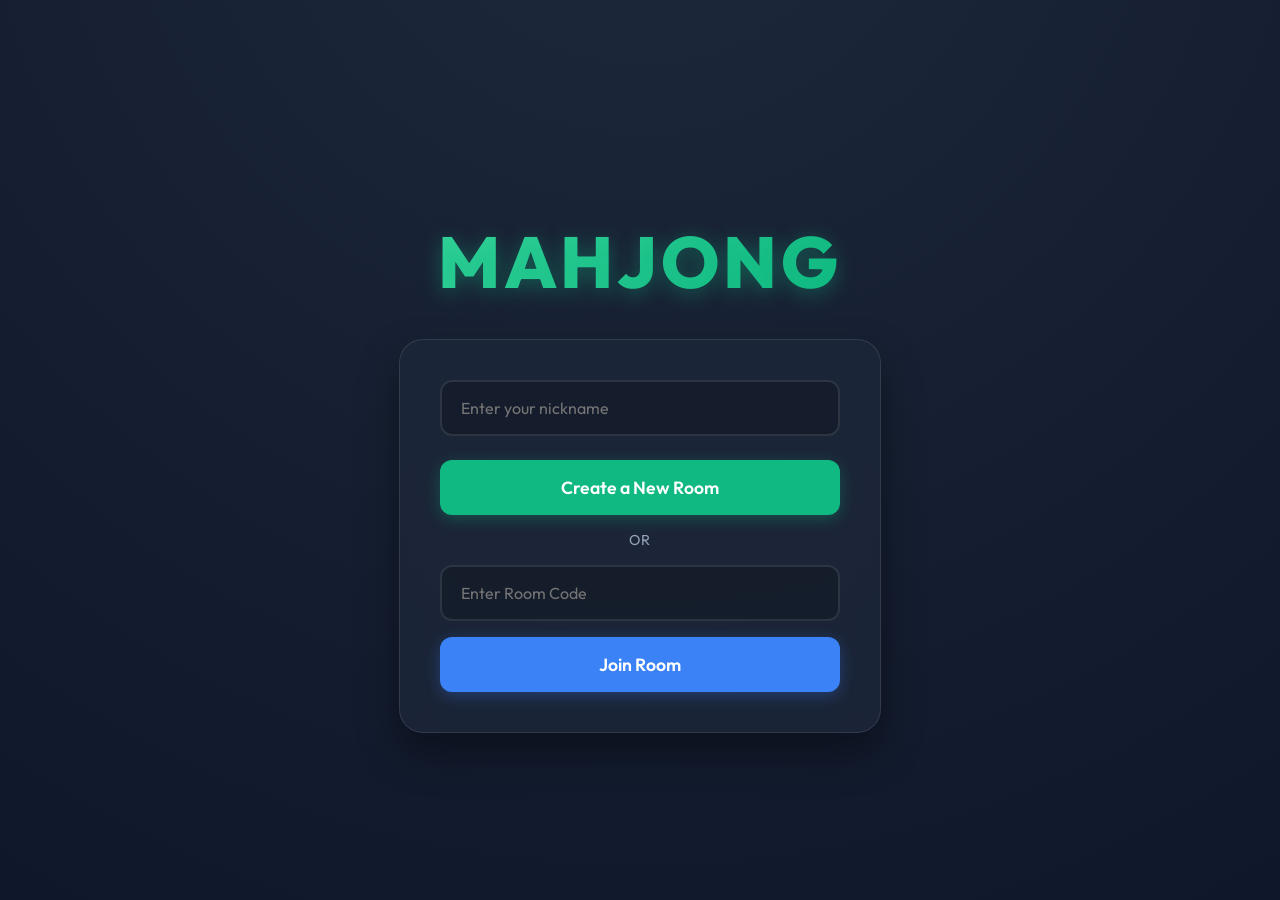
==== frontend/index.html @ 9e313554 "Initial commit: Mahjong with Auto-Play Bots and SVG UI" ====
<!DOCTYPE html>
<html lang="en">
<head>
    <meta charset="UTF-8">
    <meta name="viewport" content="width=device-width, initial-scale=1.0">
    <title>Mahjong Realtime</title>
    <link rel="stylesheet" href="style.css">
    <link href="https://fonts.googleapis.com/css2?family=Outfit:wght@300;400;600;800&display=swap" rel="stylesheet">
</head>
<body>
    <div id="app">
        <!-- Landing Screen -->
        <div id="landing" class="screen">
            <h1 class="title">MAHJONG</h1>
            <div class="card">
                <input type="text" id="nickname" placeholder="Enter your nickname" autocomplete="off" />
                <div class="actions">
                    <button id="btn-create">Create a New Room</button>
                    <div class="divider">or</div>
                    <input type="text" id="room-code" placeholder="Enter Room Code" autocomplete="off" />
                    <button id="btn-join" class="btn-secondary">Join Room</button>
                </div>
            </div>
        </div>
        
        <!-- Lobby / Waiting Room Screen -->
        <div id="lobby" class="screen hidden">
            <div class="card">
                <h2>Waiting Room</h2>
                <div class="room-code-display">
                    Room Code: <span id="display-room-code" class="highlight">---</span>
                </div>
                
                <div class="players-container">
                    <h3>Players <span class="count">(1/4)</span></h3>
                    <ul class="players-list" id="players-list">
                        <li>You (Host)</li>
                        <li class="empty-slot">Waiting for player...</li>
                        <li class="empty-slot">Waiting for player...</li>
                        <li class="empty-slot">Waiting for player...</li>
                    </ul>
                </div>
                
                <button id="btn-start" disabled>Start Game</button>
            </div>
        </div>

        <!-- Game Screen -->
        <div id="game" class="screen hidden">
            <div id="opponents-area" class="opponents-container">
                <!-- Opponent info populated dynamically -->
            </div>

            <div style="position: absolute; top: 1rem; right: 1rem;">
                <button id="toggle-style" class="btn-secondary" style="padding: 0.5rem 1rem; font-size: 0.8rem;">Toggle Basic Tiles</button>
            </div>

            <div class="center-board">
                <div class="turn-indicator">
                    <h2 id="current-turn-display">Waiting...</h2>
                    <div id="turn-timer" class="timer-badge">--</div>
                </div>
                
                <div class="discard-area">
                    <h3>Center Discard Pool</h3>
                    <div id="discard-pool" class="discard-pool"></div>
                </div>
            </div>

            <div class="player-area">
                <div id="melds-area" class="melds-container"></div>
                <div class="hand-container" id="my-hand"></div>
            </div>
        </div>
    </div>
    <script src="app.js"></script>
</body>
</html>
---- frontend/style.css ----
:root {
    --bg-color: #0f172a;
    --card-bg: rgba(30, 41, 59, 0.7);
    --text-main: #f8fafc;
    --text-muted: #94a3b8;
    --accent: #10b981;
    --accent-hover: #059669;
    --secondary: #3b82f6;
    --secondary-hover: #2563eb;
    --border: rgba(255, 255, 255, 0.1);
}

body {
    margin: 0;
    font-family: 'Outfit', sans-serif;
    background-color: var(--bg-color);
    background-image: radial-gradient(circle at 50% -20%, #1e293b, #0f172a);
    color: var(--text-main);
    display: flex;
    justify-content: center;
    align-items: center;
    min-height: 100vh;
}

#app {
    width: 100%;
    display: flex;
    justify-content: center;
}

.screen {
    display: flex;
    flex-direction: column;
    align-items: center;
    width: 100%;
    max-width: 800px;
    animation: fadeIn 0.4s ease-out;
}

.hidden {
    display: none !important;
}

.title {
    font-size: 4.5rem;
    font-weight: 800;
    margin-bottom: 2rem;
    letter-spacing: 4px;
    text-shadow: 0 4px 20px rgba(16, 185, 129, 0.4);
    color: transparent;
    background: linear-gradient(135deg, #34d399, #10b981);
    -webkit-background-clip: text;
    background-clip: text;
}

.card {
    background: var(--card-bg);
    backdrop-filter: blur(12px);
    border: 1px solid var(--border);
    padding: 2.5rem;
    border-radius: 1.5rem;
    box-shadow: 0 20px 40px rgba(0,0,0,0.4);
    width: 100%;
    max-width: 400px;
    display: flex;
    flex-direction: column;
    gap: 1.5rem;
}

.card h2 {
    margin: 0 0 1rem 0;
    font-size: 2rem;
    text-align: center;
}

input {
    padding: 1rem 1.2rem;
    border-radius: 0.75rem;
    border: 2px solid var(--border);
    background: rgba(0, 0, 0, 0.2);
    color: white;
    font-size: 1rem;
    font-family: inherit;
    outline: none;
    transition: all 0.3s ease;
}

input:focus {
    border-color: var(--accent);
    box-shadow: 0 0 15px rgba(16, 185, 129, 0.2);
}

.actions {
    display: flex;
    flex-direction: column;
    gap: 1rem;
}

button {
    background-color: var(--accent);
    color: white;
    border: none;
    padding: 1rem;
    border-radius: 0.75rem;
    font-size: 1.1rem;
    font-weight: 600;
    cursor: pointer;
    transition: all 0.2s ease;
    font-family: inherit;
    box-shadow: 0 4px 15px rgba(16, 185, 129, 0.3);
}

button:hover:not(:disabled) {
    background-color: var(--accent-hover);
    transform: translateY(-2px);
    box-shadow: 0 6px 20px rgba(16, 185, 129, 0.4);
}

button:active:not(:disabled) {
    transform: translateY(1px);
}

button:disabled {
    background-color: #334155;
    color: #64748b;
    cursor: not-allowed;
    box-shadow: none;
}

.btn-secondary {
    background-color: var(--secondary);
    box-shadow: 0 4px 15px rgba(59, 130, 246, 0.3);
}

.btn-secondary:hover {
    background-color: var(--secondary-hover);
    box-shadow: 0 6px 20px rgba(59, 130, 246, 0.4);
}

.divider {
    text-align: center;
    color: var(--text-muted);
    font-size: 0.9rem;
    text-transform: uppercase;
    letter-spacing: 1px;
}

/* Lobby Styles */
.room-code-display {
    text-align: center;
    font-size: 1.2rem;
    padding: 1rem;
    background: rgba(0,0,0,0.2);
    border-radius: 0.75rem;
    border: 1px solid var(--border);
}

.highlight {
    color: var(--accent);
    font-weight: bold;
    letter-spacing: 2px;
}

.players-container h3 {
    margin: 0 0 1rem 0;
    font-size: 1.1rem;
    color: var(--text-muted);
    display: flex;
    justify-content: space-between;
}

.players-list {
    list-style: none;
    padding: 0;
    margin: 0 0 1.5rem 0;
    display: flex;
    flex-direction: column;
    gap: 0.5rem;
}

.players-list li {
    padding: 0.8rem 1rem;
    background: rgba(255,255,255,0.05);
    border-radius: 0.5rem;
    font-weight: 500;
}

.players-list li.empty-slot {
    color: var(--text-muted);
    font-style: italic;
    background: transparent;
    border: 1px dashed var(--border);
}

@keyframes fadeIn {
    from { opacity: 0; transform: translateY(10px); }
    to { opacity: 1; transform: translateY(0); }
}

/* --- Premium Game Board Layout --- */
.opponents-container {
    display: flex;
    justify-content: space-around;
    align-items: flex-start;
    padding: 1rem;
    gap: 1rem;
    margin-bottom: 2rem;
    background: rgba(0,0,0,0.2);
    border-radius: 1rem;
}

.opponent-card {
    background: rgba(30, 41, 59, 0.8);
    border: 2px solid transparent;
    border-radius: 0.8rem;
    padding: 1rem;
    text-align: center;
    width: 150px;
    box-shadow: 0 4px 6px rgba(0,0,0,0.3);
    transition: border-color 0.3s;
}

.opponent-card.active-turn {
    border-color: var(--accent);
    box-shadow: 0 0 15px rgba(16, 185, 129, 0.4);
}

.opp-name {
    font-weight: 800;
    font-size: 1.1rem;
    color: var(--text);
    margin-bottom: 0.5rem;
}

.opp-discard-label {
    font-size: 0.7rem;
    color: #94a3b8;
    text-transform: uppercase;
    margin-bottom: 0.5rem;
}

.tile.mini {
    width: 35px;
    height: 50px;
    margin: 0 auto;
    border-bottom-width: 3px;
    border-radius: 4px;
}
.tile.mini .val { font-size: 1rem; }
.tile.mini .suit { font-size: 0.45rem; }

.empty-slot {
    width: 35px;
    height: 50px;
    margin: 0 auto;
    border: 1px dashed #64748b;
    border-radius: 4px;
}

.opp-melds {
    margin-top: 1rem;
    display: flex;
    flex-wrap: wrap;
    gap: 0.2rem;
    justify-content: center;
}

.opp-meld-group {
    display: flex;
    gap: 1px;
    padding: 2px;
    background: rgba(16, 185, 129, 0.2);
    border: 1px solid var(--accent);
    border-radius: 4px;
}

.tile.micro {
    width: 20px;
    height: 30px;
    border-bottom-width: 2px;
    border-right-width: 1px;
    border-radius: 2px;
}
.tile.micro .val { font-size: 0.6rem; color: #0f172a; text-shadow: none; }
.tile.micro .suit { display: none; }

.center-board {
    display: flex;
    flex-direction: column;
    align-items: center;
    background: radial-gradient(circle, rgba(15,23,42,0.8) 0%, rgba(0,0,0,0.4) 100%);
    border: 1px solid var(--border);
    border-radius: 2rem;
    padding: 2rem;
    margin-bottom: 2rem;
    box-shadow: inset 0 0 20px rgba(0,0,0,0.5);
}

.turn-indicator {
    display: flex;
    align-items: center;
    gap: 1.5rem;
    margin-bottom: 1.5rem;
}

.timer-badge {
    background: var(--surface);
    border: 2px solid var(--border);
    padding: 0.5rem 1rem;
    border-radius: 2rem;
    font-size: 1.5rem;
    font-weight: 800;
    font-family: monospace;
    min-width: 80px;
    text-align: center;
}

.player-area {
    display: flex;
    flex-direction: column;
    align-items: center;
}

.hand-container {
    display: flex;
    gap: 0.4rem;
    flex-wrap: wrap;
    justify-content: center;
    margin-top: 1rem;
    padding: 1.5rem;
    background: rgba(0,0,0,0.3);
    border-radius: 1rem;
    border: 1px solid var(--border);
}

/* Premium Tile Re-Design */
.tile {
    width: 55px;
    height: 80px;
    background: linear-gradient(135deg, #ffffff 0%, #e2e8f0 100%);
    border-radius: 8px;
    border: 1px solid #cbd5e1;
    border-bottom-width: 8px;
    border-right-width: 2px;
    border-bottom-color: #94a3b8;
    border-right-color: #cbd5e1;
    color: #0f172a;
    display: flex;
    flex-direction: column;
    justify-content: center;
    align-items: center;
    text-align: center;
    box-shadow: -2px 6px 12px rgba(0,0,0,0.5), inset 0 0 4px rgba(255,255,255,0.8);
    position: relative;
    cursor: pointer;
    transition: transform 0.2s, border-color 0.2s;
    user-select: none;
}

.tile:hover {
    transform: translateY(-8px);
    border-color: var(--accent);
    box-shadow: 2px 10px 15px rgba(0,0,0,0.5);
}

.tile .val {
    font-size: 1.5rem;
    font-weight: 800;
    text-transform: capitalize;
    color: #0f172a;
    text-shadow: 1px 1px 0px rgba(255,255,255,0.5);
}

.tile .suit {
    font-size: 0.6rem;
    text-transform: uppercase;
    letter-spacing: 1px;
    color: #475569;
    margin-top: 4px;
}

.turn-status {
    text-align: center;
    margin-top: 2rem;
    font-size: 1.2rem;
    color: var(--accent);
}

.discard-area {
    margin-top: 1rem;
    margin-bottom: 2rem;
    text-align: center;
}

.discard-area h3 {
    margin: 0 0 1rem 0;
    color: var(--text-muted);
}

.discard-pool {
    display: flex;
    flex-wrap: wrap;
    gap: 0.3rem;
    justify-content: center;
    background: rgba(0,0,0,0.2);
    padding: 1rem;
    border-radius: 1rem;
    min-height: 80px;
    border: 1px dashed var(--border);
}

.tile.discarded {
    width: 40px;
    height: 55px;
    border-bottom-width: 5px;
    border-right-width: 1px;
    cursor: default;
}

.tile.discarded .val { font-size: 1.1rem; }
.tile.discarded .suit { font-size: 0.5rem; }

.tile.discarded:hover {
    transform: none;
    box-shadow: 2px 4px 8px rgba(0,0,0,0.4);
    border-color: #cbd5e1;
}

.tile.interactive {
    border-color: var(--secondary);
    box-shadow: 0 0 10px rgba(59, 130, 246, 0.4);
}

.tile.interactive:hover {
    border-color: var(--accent);
    transform: translateY(-15px);
    box-shadow: 0 0 20px rgba(16, 185, 129, 0.6);
}

.melds-container {
    display: flex;
    gap: 1rem;
    margin-bottom: 1rem;
    justify-content: center;
}

.meld-group {
    display: flex;
    gap: 0.1rem;
    padding: 0.5rem;
    background: rgba(16, 185, 129, 0.2);
    border: 1px solid var(--accent);
    border-radius: 0.5rem;
}

.tile.exposed {
    width: 45px;
    height: 65px;
    transform: none;
    cursor: default;
}
.tile.exposed .val { font-size: 1.2rem; }
.tile.exposed .suit { font-size: 0.5rem; }

.action-buttons {
    display: flex;
    gap: 1rem;
    justify-content: center;
    margin-top: 2rem;
    padding: 1.5rem;
    background: rgba(0,0,0,0.5);
    border-radius: 1rem;
    border: 2px solid var(--accent);
    animation: popIn 0.3s cubic-bezier(0.175, 0.885, 0.32, 1.275);
}

@keyframes popIn {
    0% { transform: scale(0.8); opacity: 0; }
    100% { transform: scale(1); opacity: 1; }
}

@keyframes pulse {
    0% { opacity: 1; transform: scale(1); }
    50% { opacity: 0.5; transform: scale(1.1); color: #ef4444; }
    100% { opacity: 1; transform: scale(1); }
}
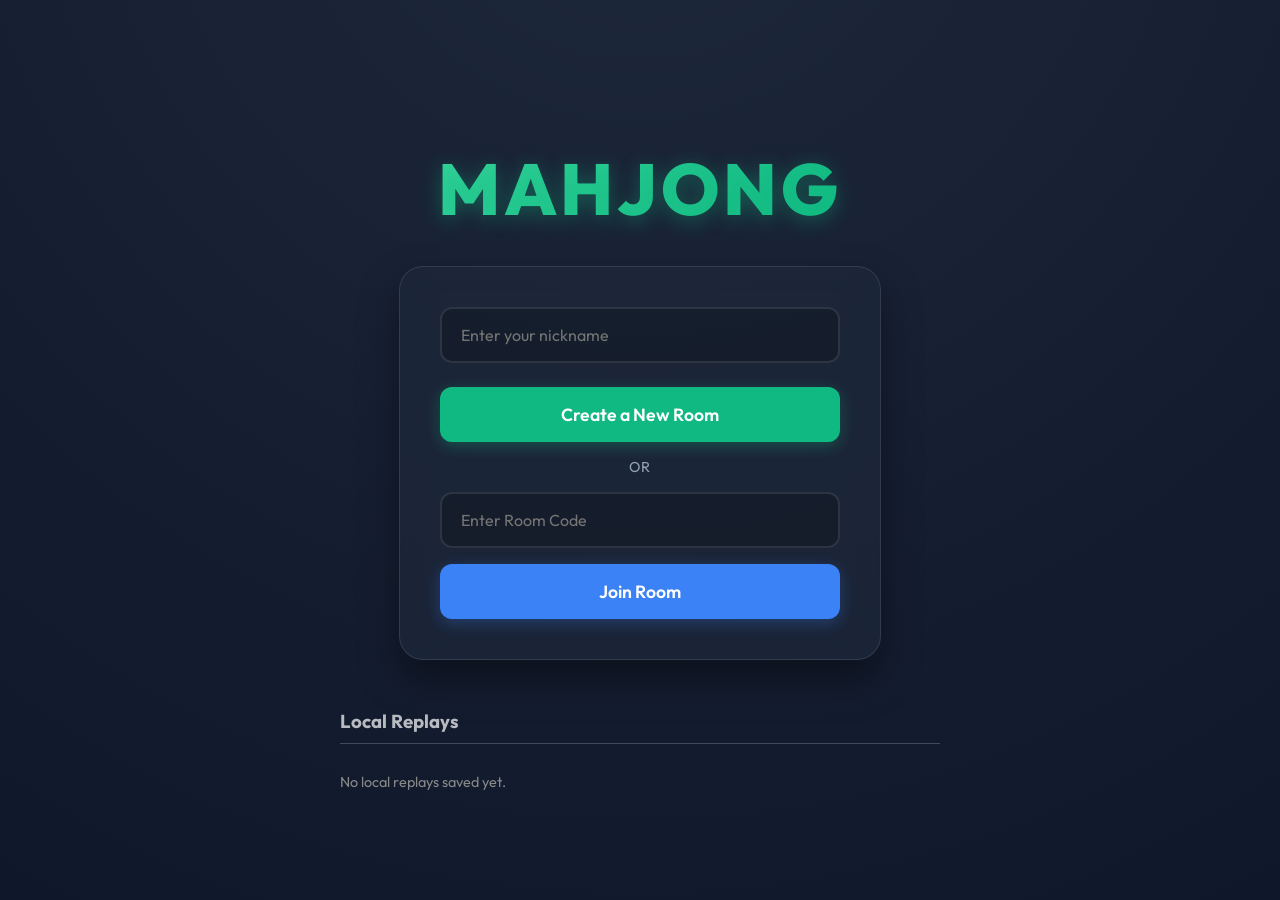
==== commit 19a54af1: "action replay" ====
--- a/frontend/index.html
+++ b/frontend/index.html
@@ -19,6 +19,13 @@
                     <div class="divider">or</div>
                     <input type="text" id="room-code" placeholder="Enter Room Code" autocomplete="off" />
                     <button id="btn-join" class="btn-secondary">Join Room</button>
+                </div>
+            </div>
+            
+            <div id="saved-replays-container" style="margin-top: 30px; width: 100%; max-width: 600px;">
+                <h3 style="color: rgba(255,255,255,0.7); border-bottom: 1px solid rgba(255,255,255,0.2); padding-bottom: 10px; margin-bottom: 15px;">Local Replays</h3>
+                <div id="replays-list-ui" style="display: flex; flex-direction: column; gap: 10px;">
+                    <!-- Replay list injected here -->
                 </div>
             </div>
         </div>
@@ -51,7 +58,8 @@
                 <!-- Opponent info populated dynamically -->
             </div>
 
-            <div style="position: absolute; top: 1rem; right: 1rem;">
+            <div style="position: absolute; top: 1rem; right: 1rem; display: flex; gap: 10px;">
+                <button id="toggle-analytics" class="btn-secondary" style="padding: 0.5rem 1rem; font-size: 0.8rem; background: #6366f1;">Show Analytics</button>
                 <button id="toggle-style" class="btn-secondary" style="padding: 0.5rem 1rem; font-size: 0.8rem;">Toggle Basic Tiles</button>
             </div>
 
@@ -72,7 +80,27 @@
                 <div class="hand-container" id="my-hand"></div>
             </div>
         </div>
+        <!-- Replay Screen -->
+        <div id="replay" class="screen hidden">
+            <div class="card" style="max-width: 900px; width: 100%;">
+                <div style="display: flex; justify-content: space-between; align-items: center; margin-bottom: 20px;">
+                    <h2>Game Replay Viewer</h2>
+                    <button id="btn-exit-replay" class="btn-secondary">Back to Lobby</button>
+                </div>
+                
+                <div id="replay-board" style="display: flex; flex-direction: column; gap: 20px; background: rgba(0,0,0,0.3); padding: 20px; border-radius: 8px;">
+                    <!-- Replay dynamically rendered here -->
+                </div>
+
+                <div style="margin-top: 20px; display: flex; align-items: center; gap: 15px;">
+                    <button id="btn-replay-prev" class="btn-secondary">◀ Prev Turn</button>
+                    <input type="range" id="replay-slider" min="0" max="0" value="0" style="flex: 1;" />
+                    <button id="btn-replay-next" class="btn-secondary">Next Turn ▶</button>
+                </div>
+            </div>
+        </div>
     </div>
+    <script src="replay.js"></script>
     <script src="app.js"></script>
 </body>
 </html>
